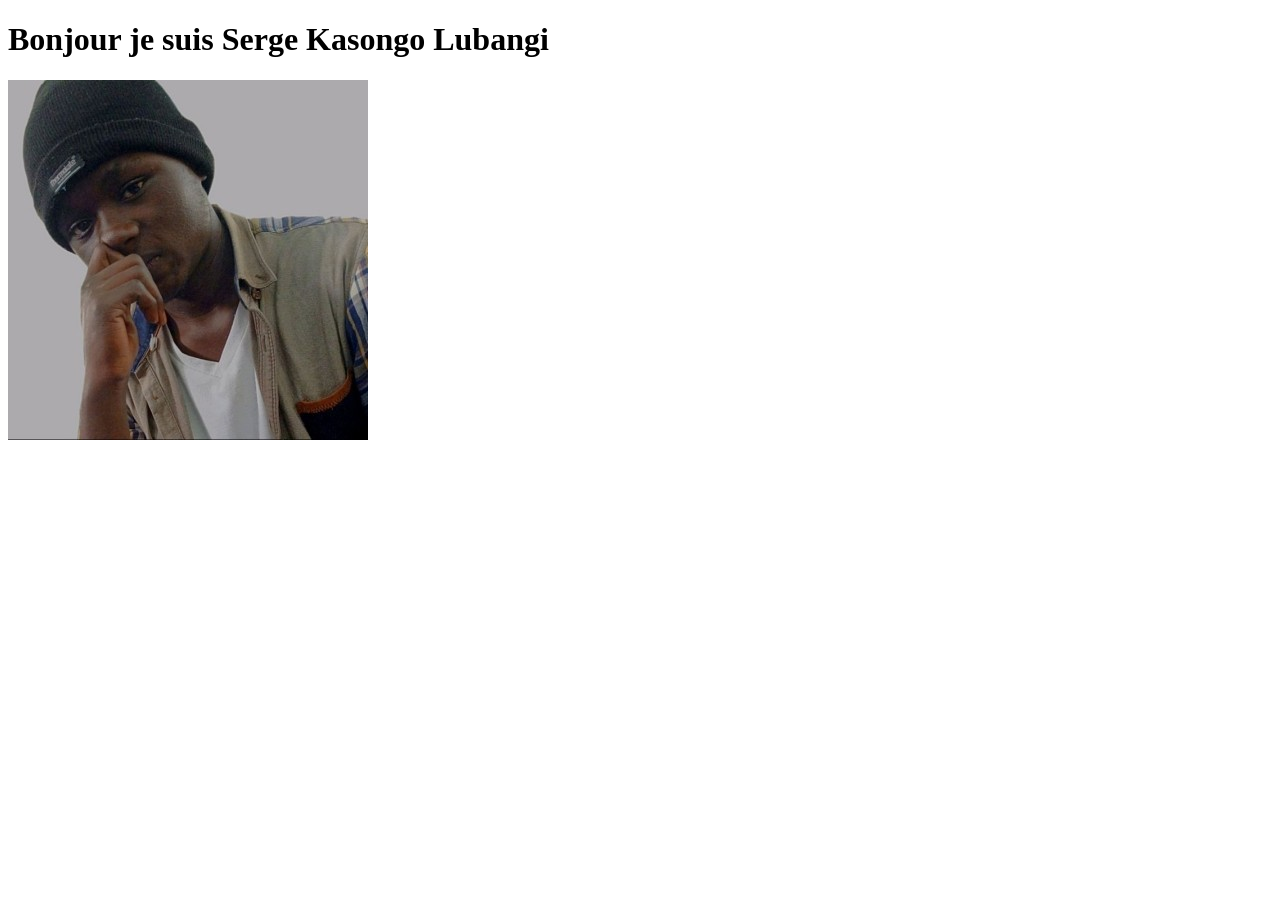
==== index.html @ a4df9f0f "Ajout de l'image" ====
<!DOCTYPE html>
<html lang="en">
<head>
    <meta charset="UTF-8">
    <meta name="viewport" content="width=device-width, initial-scale=1.0">
    <title>Document</title>
</head>
<body>
    <h1>Bonjour je suis <span>Serge Kasongo Lubangi</span></h1>
    <img src="images/image.jpg" alt="">

</body>
</html>
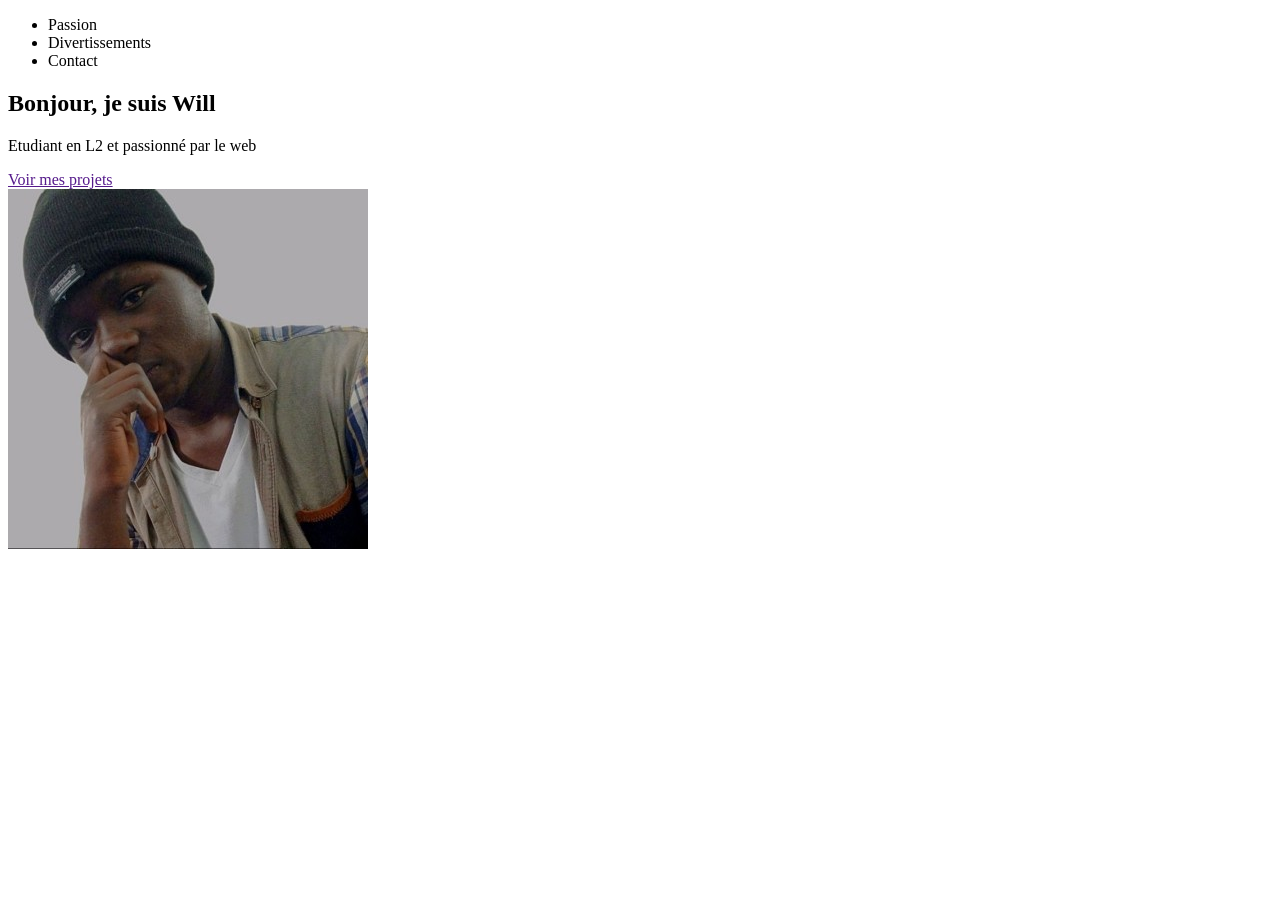
==== commit de90dbe4: "Création du header et de la section hero" ====
--- a/index.html
+++ b/index.html
@@ -3,11 +3,29 @@
 <head>
     <meta charset="UTF-8">
     <meta name="viewport" content="width=device-width, initial-scale=1.0">
-    <title>Document</title>
+    <title>Mon portofolio</title>
 </head>
 <body>
-    <h1>Bonjour je suis <span>Serge Kasongo Lubangi</span></h1>
-    <img src="images/image.jpg" alt="">
-
+    <header>
+        <nav>
+            <ul>
+                <li>Passion</li>
+                <li>Divertissements</li>
+                <li>Contact</li>
+            </ul>
+        </nav>
+    </header>
+    <main>
+        <section>
+            <div>
+                <h1>Bonjour, je suis Will</h1>
+                <p>Etudiant en L2 et passionné par le web</p>
+                <a href="">Voir mes projets</a>
+            </div>
+            <div>
+                <img src="images/image.jpg" alt="Ma photo">
+            </div>
+        </section>
+    </main>
 </body>
 </html>
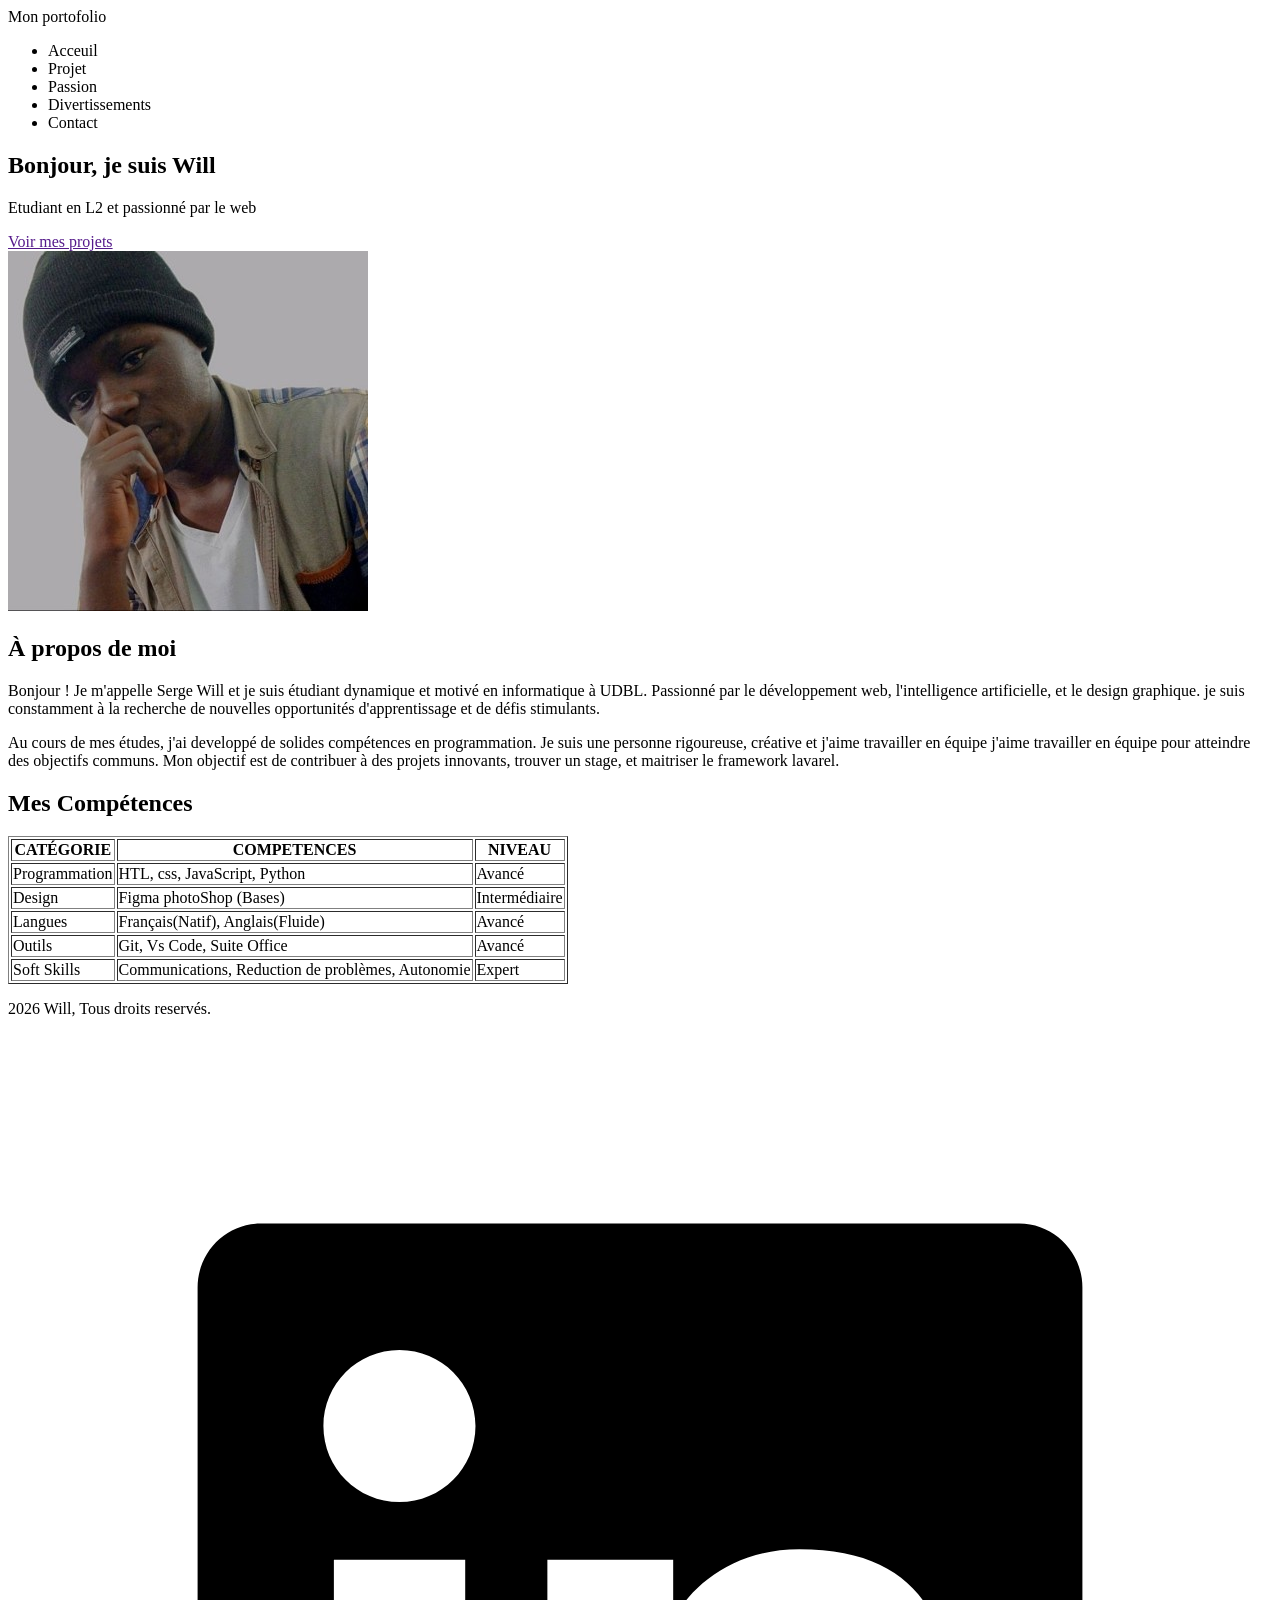
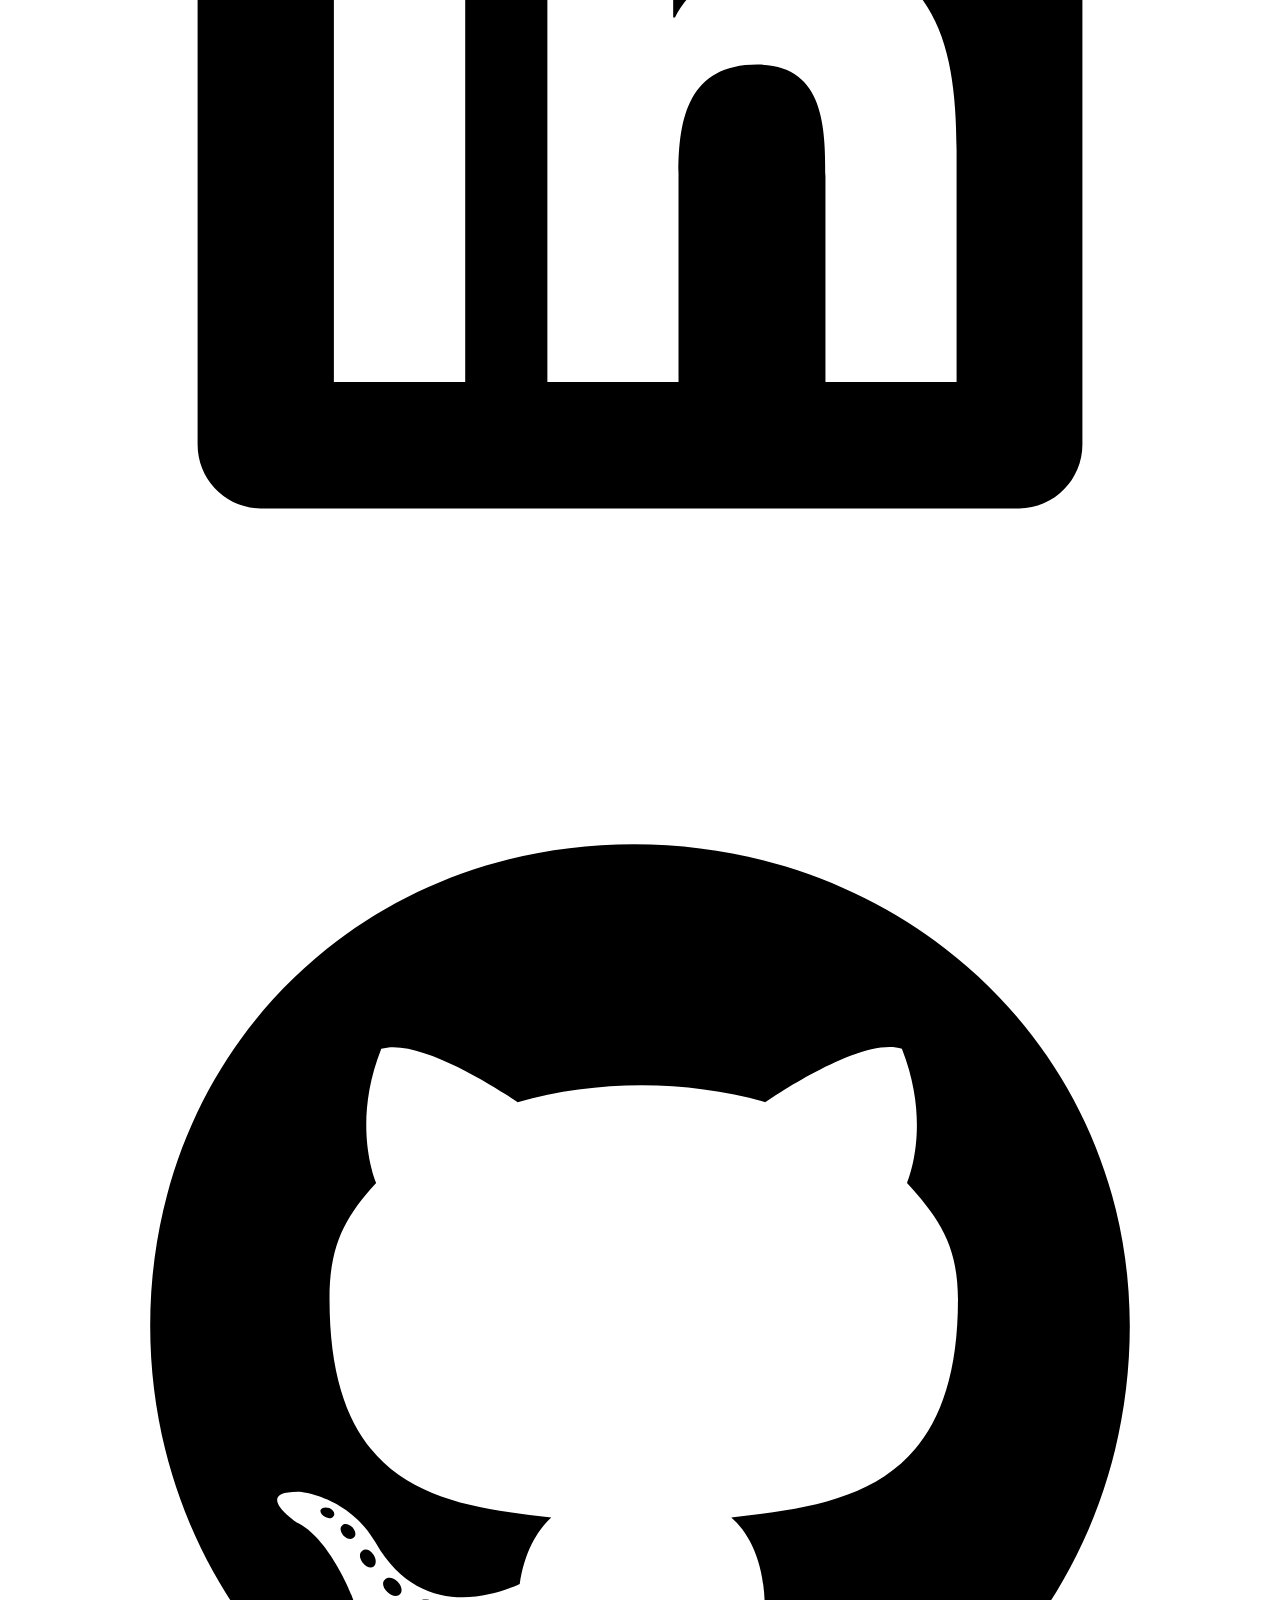
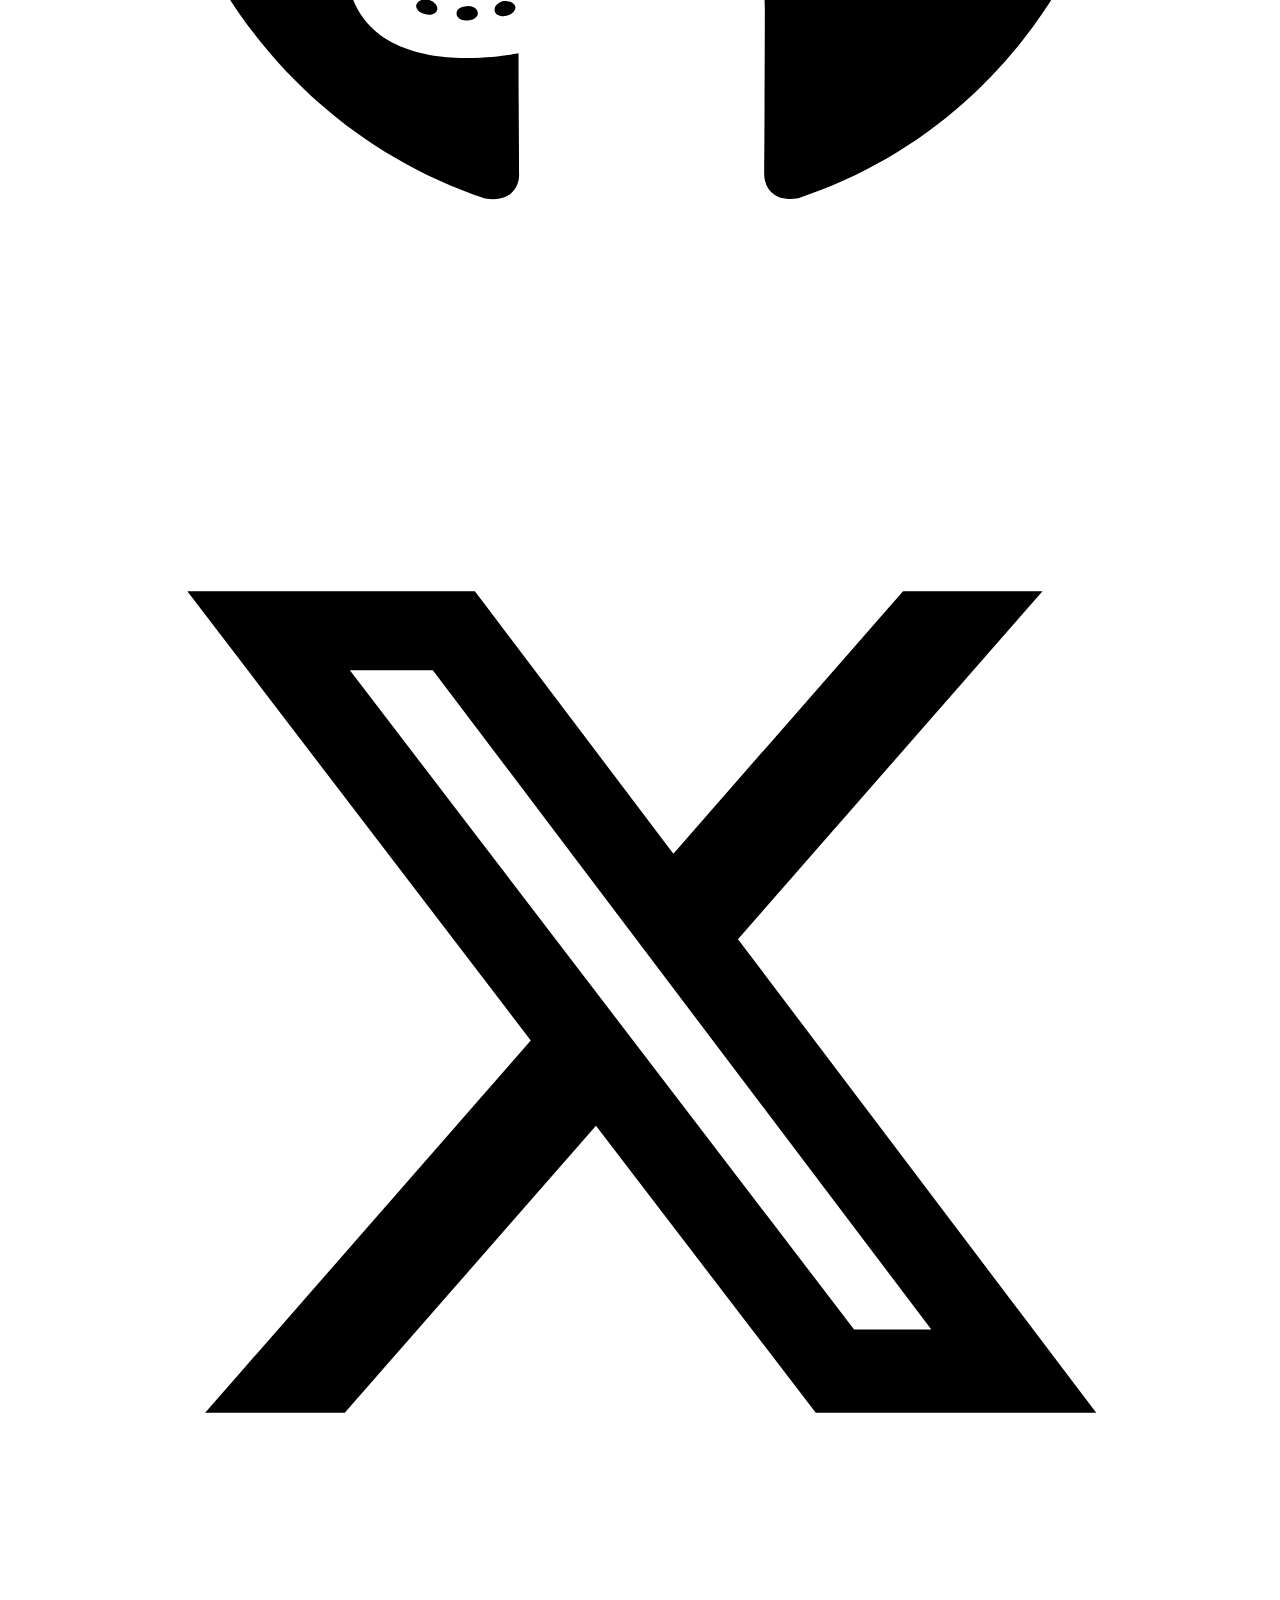
==== commit 72a9fdd5: "Création des  sections A propos, Mes compétences, footer" ====
--- a/index.html
+++ b/index.html
@@ -7,8 +7,11 @@
 </head>
 <body>
     <header>
+        <div>Mon portofolio</div>
         <nav>
             <ul>
+                <li>Acceuil</li>
+                <li>Projet</li>
                 <li>Passion</li>
                 <li>Divertissements</li>
                 <li>Contact</li>
@@ -26,6 +29,59 @@
                 <img src="images/image.jpg" alt="Ma photo">
             </div>
         </section>
+        <section>
+            <h2>À propos de moi</h2>
+            <p>Bonjour ! Je m'appelle Serge Will et je suis étudiant dynamique et motivé en informatique à UDBL. Passionné par le développement web, l'intelligence artificielle, et le design graphique. je suis constamment à la recherche de nouvelles opportunités d'apprentissage et de défis stimulants.</p>
+            <p>Au cours de mes études, j'ai developpé de solides compétences en programmation. Je suis une personne rigoureuse, créative et j'aime travailler en équipe j'aime travailler en équipe pour atteindre des objectifs communs. Mon objectif est de contribuer à des projets innovants, trouver un stage, et maitriser le framework lavarel.</p>
+        </section>
+        <section>
+            <h2>Mes Compétences</h2>
+            <table border>
+                <thead>
+                    <tr>
+                        <th>CATÉGORIE</th>
+                        <th>COMPETENCES</th>
+                        <th>NIVEAU</th>
+                    </tr>
+                </thead>
+                <tbody>
+                    <tr>
+                        <td>Programmation</td>
+                        <td>HTL, css, JavaScript, Python</td>
+                        <td>Avancé</td>
+                    </tr>
+                    <tr>
+                        <td>Design</td>
+                        <td>Figma photoShop (Bases)</td>
+                        <td>Intermédiaire</td>
+                    </tr>
+                    <tr>
+                        <td>Langues</td>
+                        <td>Français(Natif), Anglais(Fluide)</td>
+                        <td>Avancé</td>
+                    </tr>
+                    <tr>
+                        <td>Outils</td>
+                        <td>Git, Vs Code, Suite Office</td>
+                        <td>Avancé</td>
+                    </tr>
+                    <tr>
+                        <td>Soft Skills</td>
+                        <td>Communications, Reduction de problèmes, Autonomie</td>
+                        <td>Expert</td>
+                    </tr>
+                </tbody>
+            </table>
+
+        </section>
     </main>
+    <footer>
+        <div><p>2026 Will, Tous droits reservés.</p></div>
+        <div>
+            <a href="#"><img src="icons/linkedin.svg" alt="Linkdin Icon"></a>
+            <a href="#"><img src="icons/github.svg" alt="Github Icon"></a>
+            <a href="#"><img src="icons/x.svg" alt="X Icon"></a>
+        </div>
+    </footer>
 </body>
 </html>
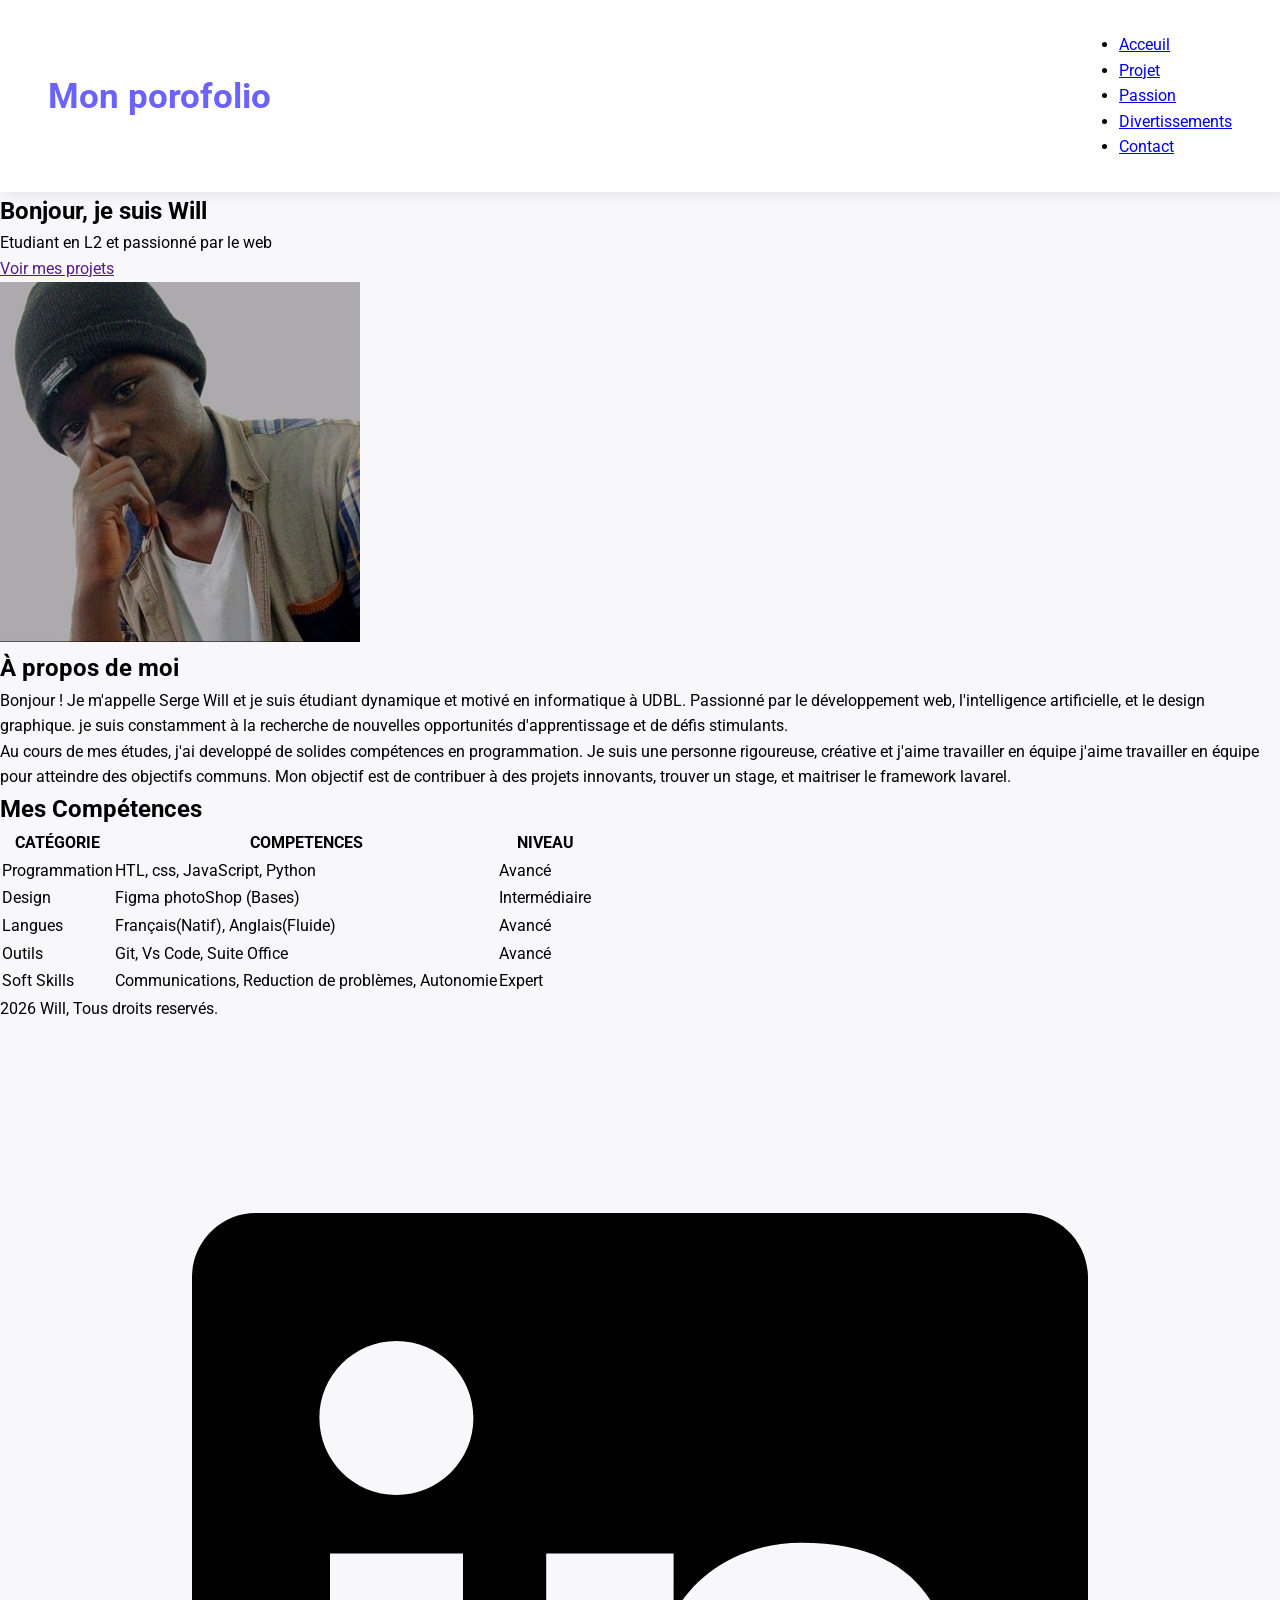
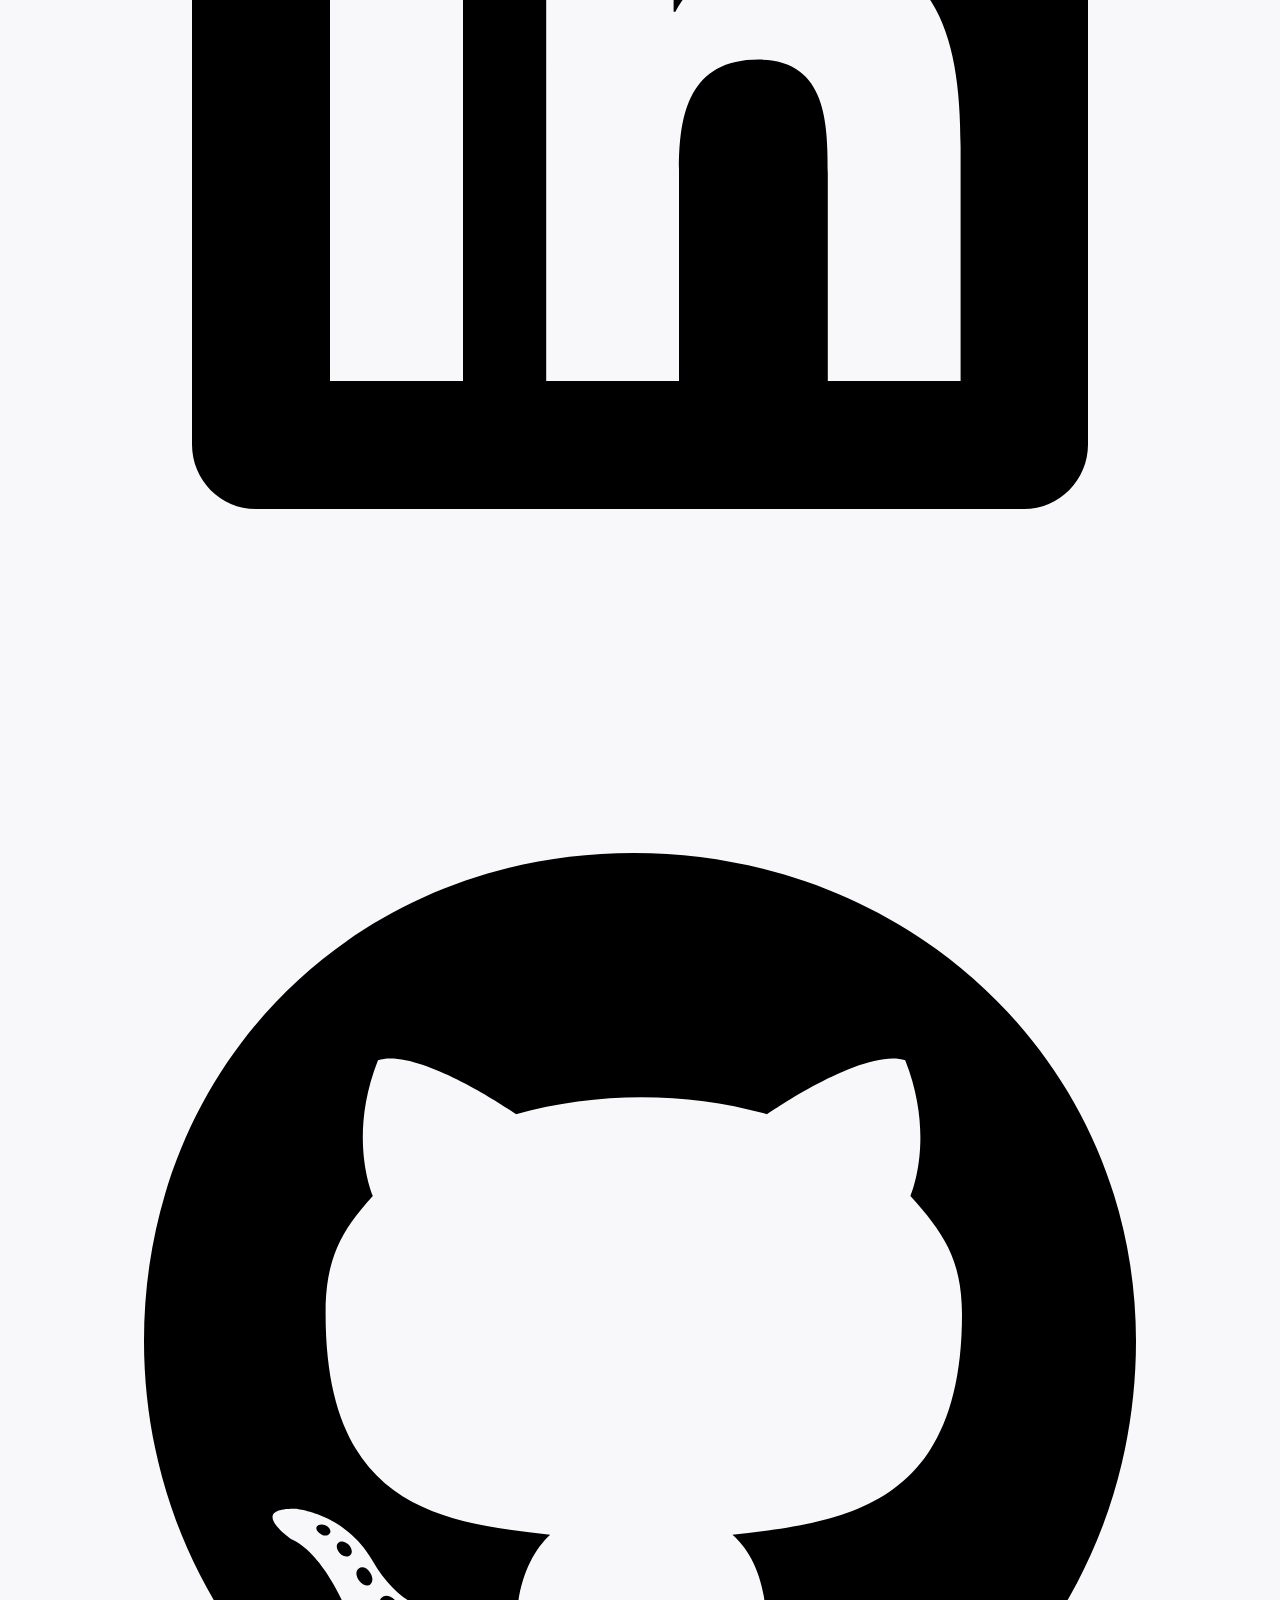
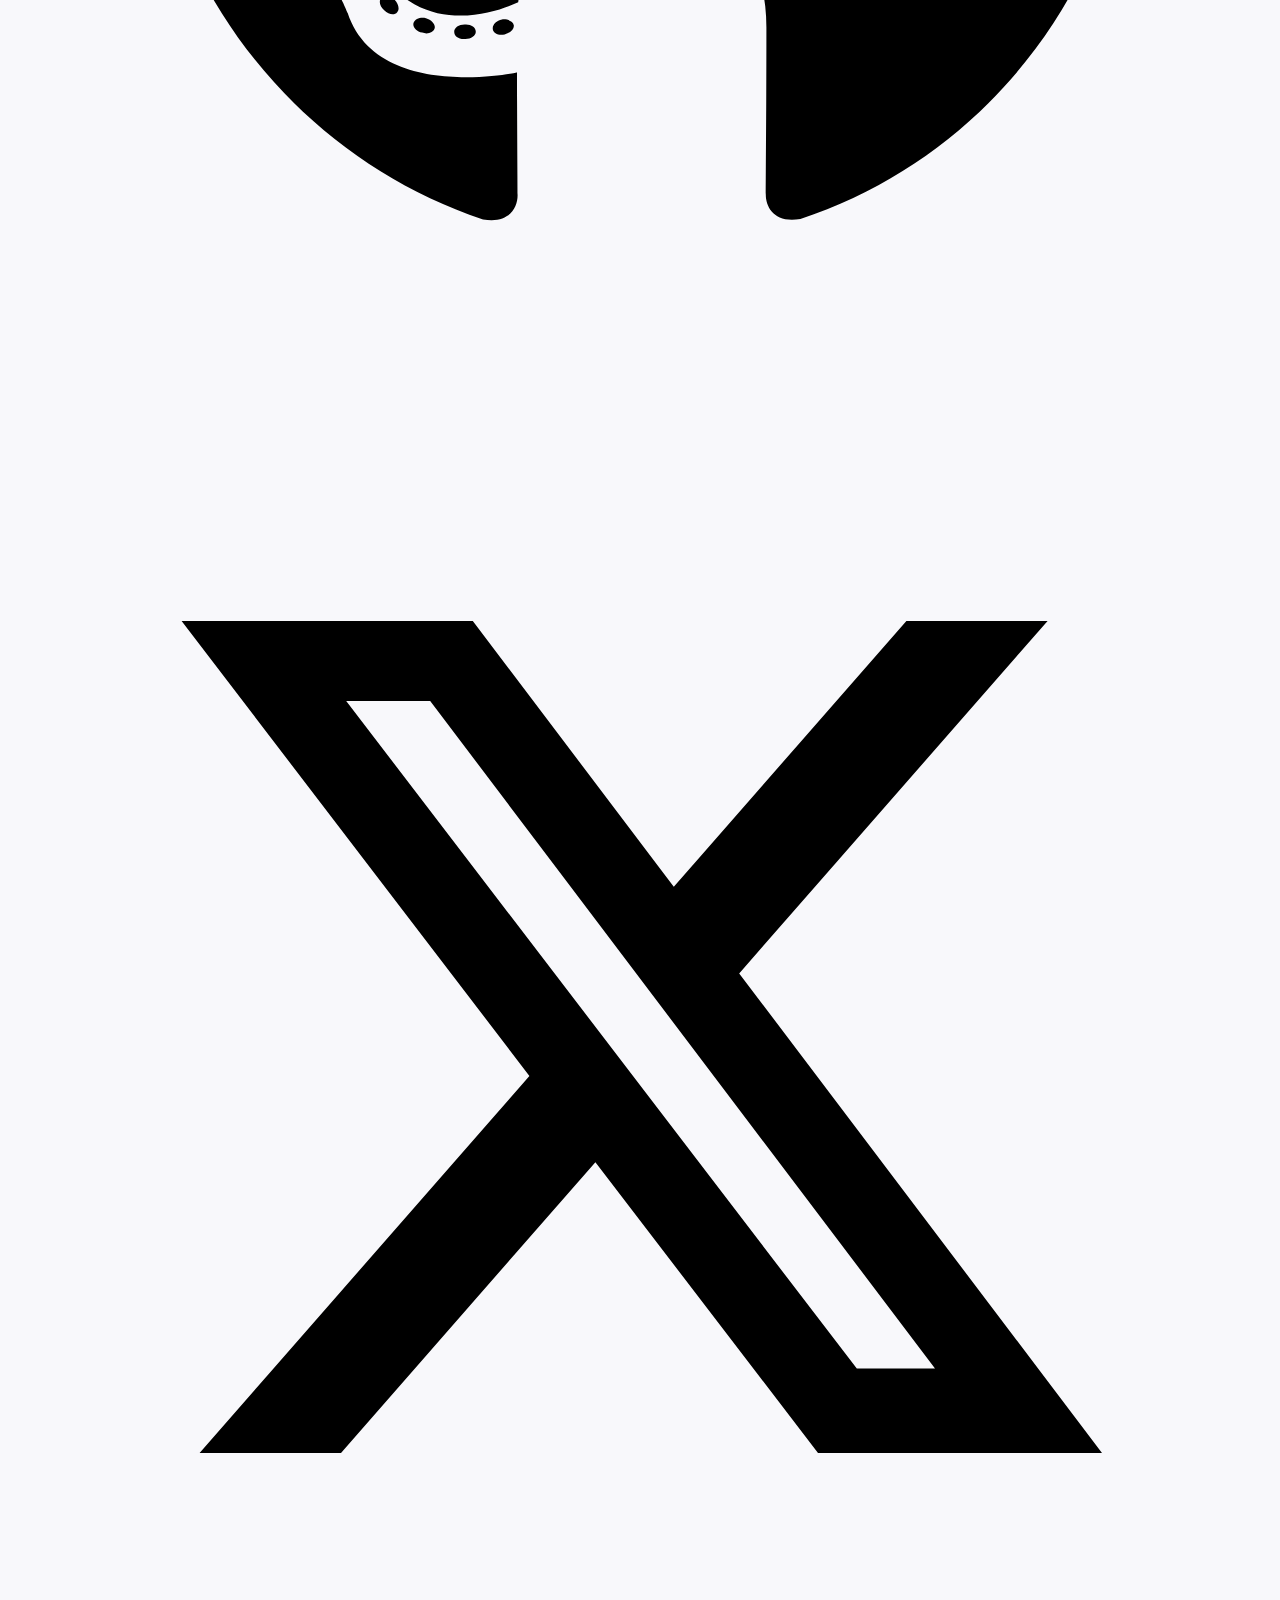
==== commit f1c25417: "Stylisation du header" ====
--- a/index.html
+++ b/index.html
@@ -4,39 +4,45 @@
     <meta charset="UTF-8">
     <meta name="viewport" content="width=device-width, initial-scale=1.0">
     <title>Mon portofolio</title>
+    <link rel="stylesheet" href="css/style.css">
+    <link rel="preconnect" href="https://fonts.googleapis.com">
+<link rel="preconnect" href="https://fonts.gstatic.com" crossorigin>
+<link href="https://fonts.googleapis.com/css2?family=Roboto:ital,wght@0,100..900;1,100..900&display=swap" rel="stylesheet">
 </head>
 <body>
     <header>
-        <div>Mon portofolio</div>
+       <div>
+        <a href="">Mon porofolio</a>
+       </div>
         <nav>
             <ul>
-                <li>Acceuil</li>
-                <li>Projet</li>
-                <li>Passion</li>
-                <li>Divertissements</li>
-                <li>Contact</li>
+                <li class="active"><a href="#">Acceuil</a></li>
+                <li><a href="#">Projet</a></li>
+                <li><a href="#">Passion</a></li>
+                <li><a href="#">Divertissements</a></li>
+                <li><a href="#">Contact</a></li>
             </ul>
         </nav>
     </header>
     <main>
-        <section>
-            <div>
+        <section class="hero">
+            <div class="grettings">
                 <h1>Bonjour, je suis Will</h1>
                 <p>Etudiant en L2 et passionné par le web</p>
                 <a href="">Voir mes projets</a>
             </div>
-            <div>
+            <div class="avatar">
                 <img src="images/image.jpg" alt="Ma photo">
             </div>
         </section>
-        <section>
+        <section class="about-me">
             <h2>À propos de moi</h2>
             <p>Bonjour ! Je m'appelle Serge Will et je suis étudiant dynamique et motivé en informatique à UDBL. Passionné par le développement web, l'intelligence artificielle, et le design graphique. je suis constamment à la recherche de nouvelles opportunités d'apprentissage et de défis stimulants.</p>
             <p>Au cours de mes études, j'ai developpé de solides compétences en programmation. Je suis une personne rigoureuse, créative et j'aime travailler en équipe j'aime travailler en équipe pour atteindre des objectifs communs. Mon objectif est de contribuer à des projets innovants, trouver un stage, et maitriser le framework lavarel.</p>
         </section>
-        <section>
+        <section class="skills">
             <h2>Mes Compétences</h2>
-            <table border>
+            <table>
                 <thead>
                     <tr>
                         <th>CATÉGORIE</th>
--- a/css/style.css
+++ b/css/style.css
@@ -0,0 +1,42 @@
+
+:root {
+    
+    --violet-doux: #6C63FF;
+    --violet-fonce: #534EDO;
+    --orange-vif: #FFA726;
+    --gris-tres-fonce: #333;
+    --gris-tres-clair: #f8f8fb;
+    --gris-clair: #eee;
+
+}
+
+* {
+    margin: 0;
+    padding: 0;
+    box-sizing: border-box;
+}
+
+body{
+    background-color: var(--gris-tres-clair);
+    font-family: Roboto, sans-serif;
+    line-height: 1.6;
+}
+
+header {
+    background-color: white;
+    box-shadow: 2px 6px 10px rgba(0, 0, 0, 0.05);
+    position: sticky;
+    top: 0;
+    z-index: 100;
+    display: flex;
+    justify-content: space-between;
+    align-items: center;
+    padding: 2rem 3rem;
+}
+
+header div a {
+    text-decoration: none;
+    font-size: 2.2rem;
+    font-weight: bold;
+    color: var(--violet-doux);
+}
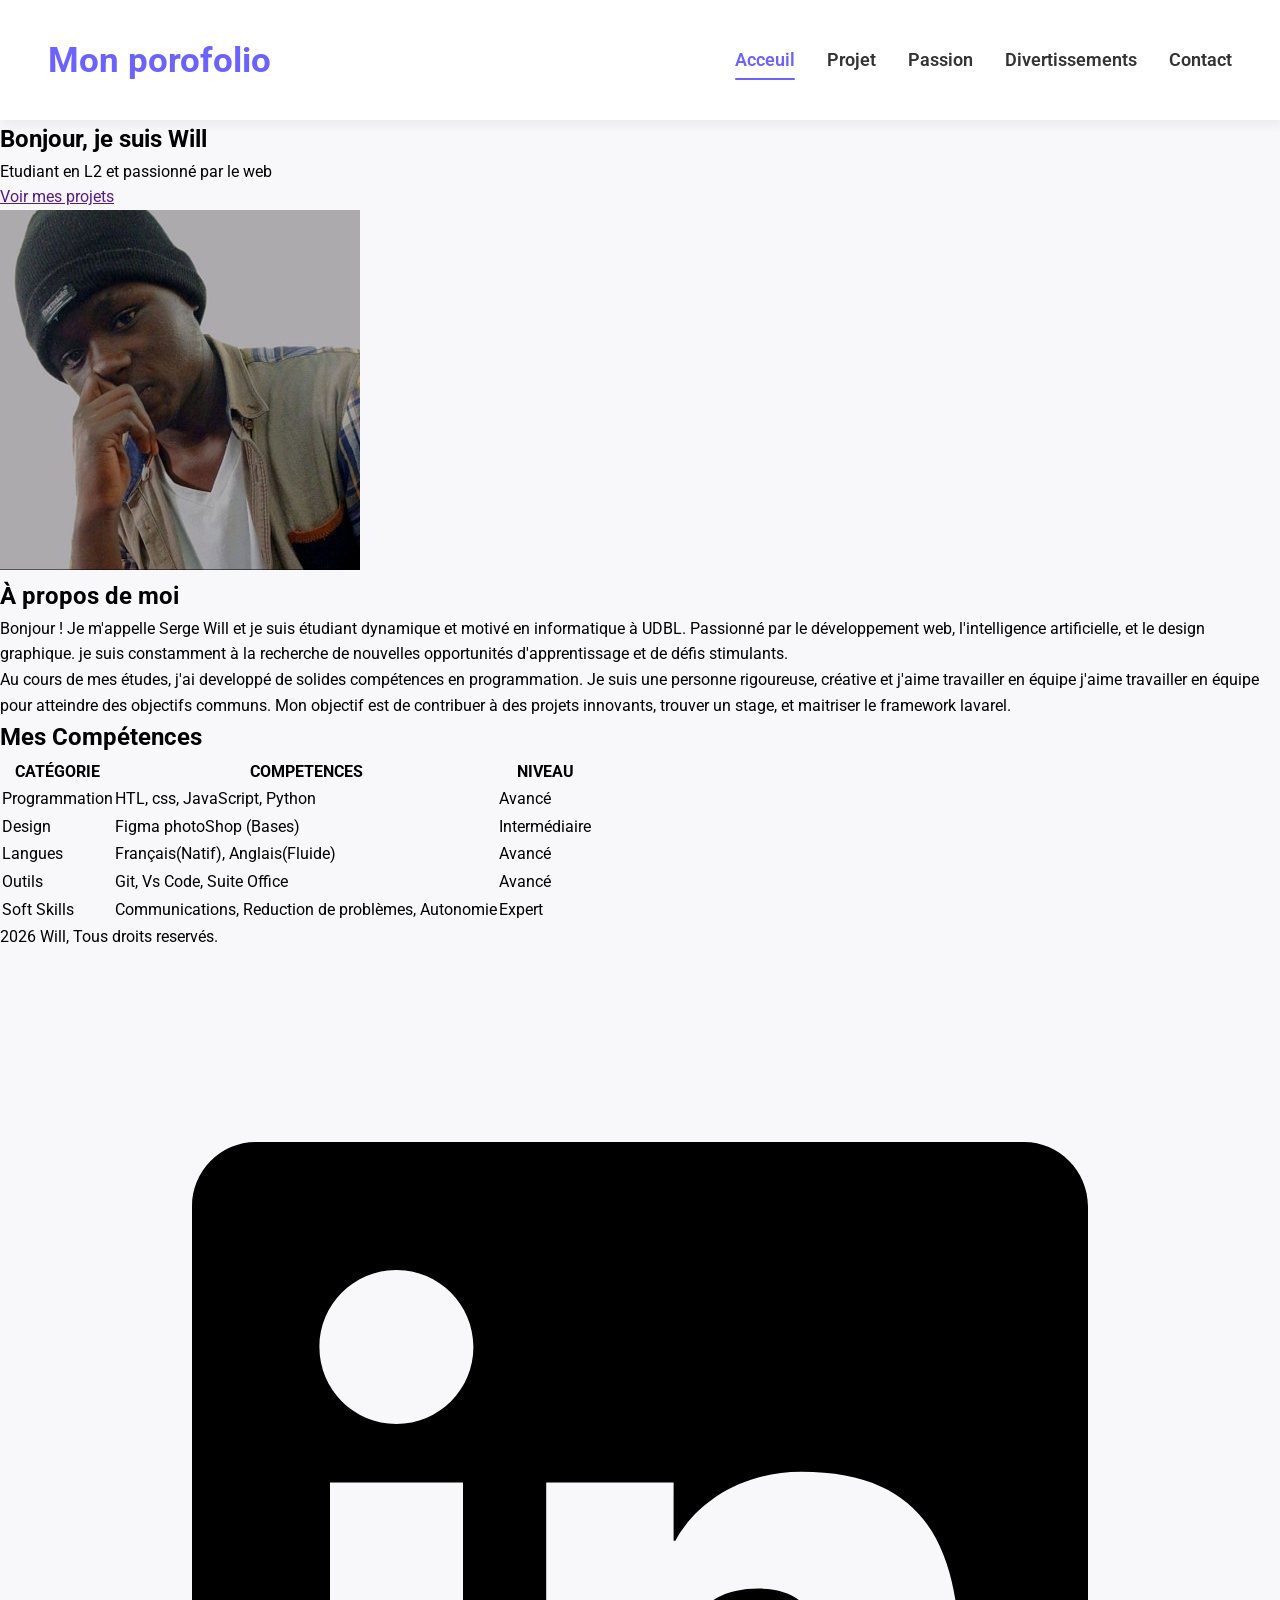
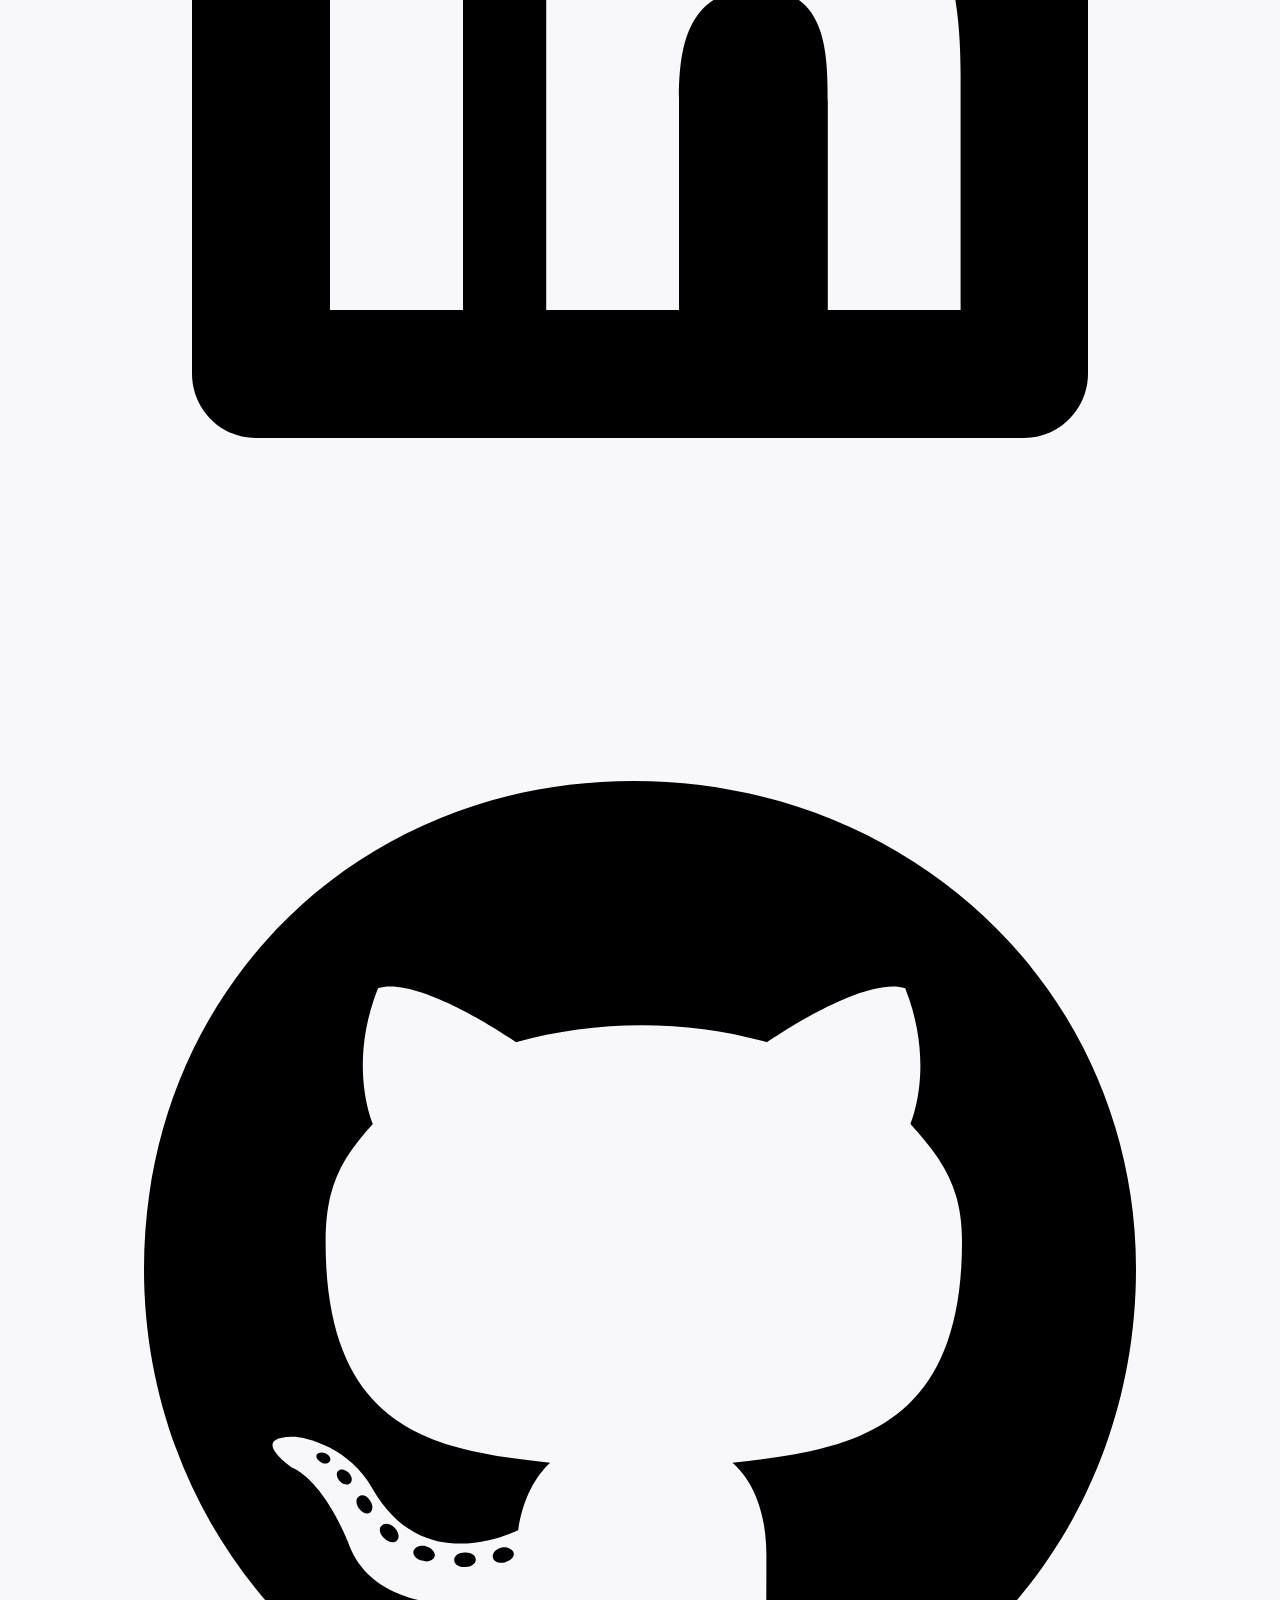
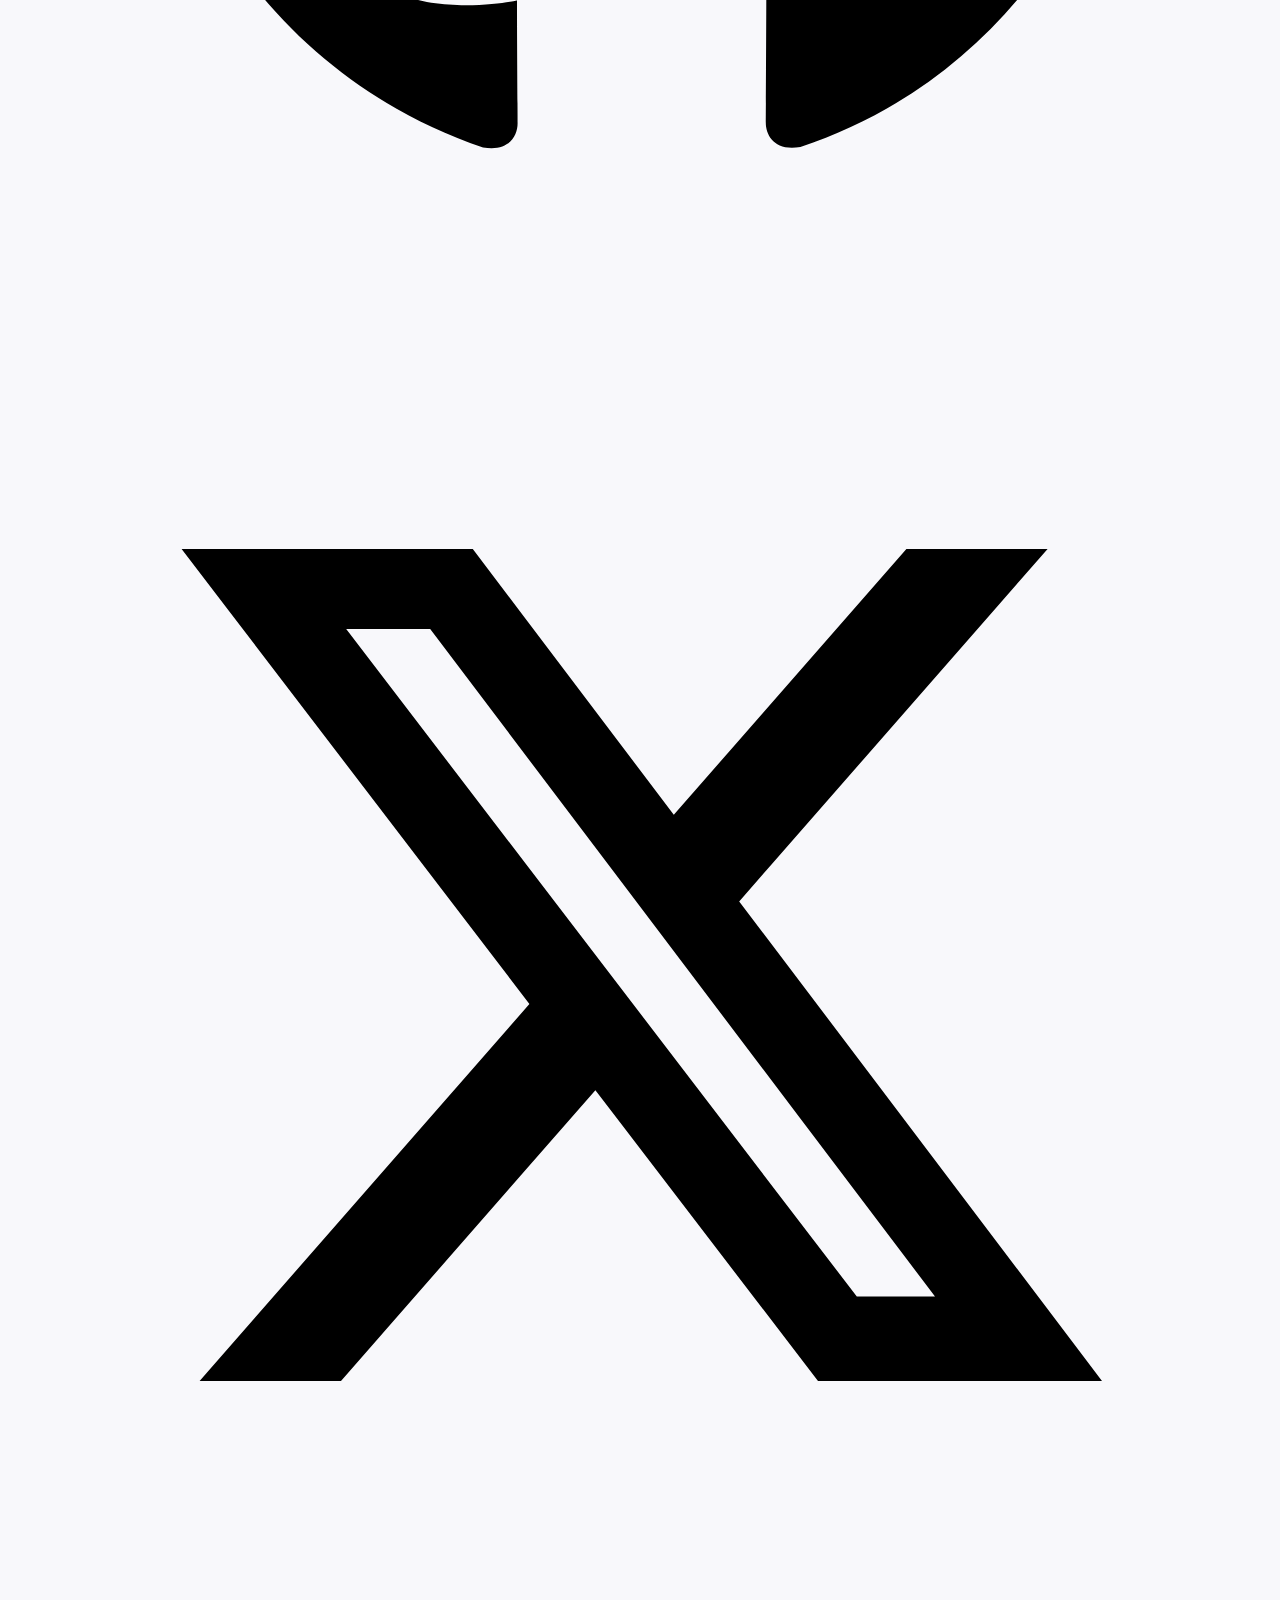
==== commit bcb5a897: "Stylisation du menu et création des autres pages" ====
--- a/index.html
+++ b/index.html
@@ -16,11 +16,11 @@
        </div>
         <nav>
             <ul>
-                <li class="active"><a href="#">Acceuil</a></li>
-                <li><a href="#">Projet</a></li>
-                <li><a href="#">Passion</a></li>
-                <li><a href="#">Divertissements</a></li>
-                <li><a href="#">Contact</a></li>
+                <li ><a href="index.html" class="active">Acceuil</a></li>
+                <li><a href="projet.html">Projet</a></li>
+                <li><a href="passion.html">Passion</a></li>
+                <li><a href="divertissement.html">Divertissements</a></li>
+                <li><a href="contact.html">Contact</a></li>
             </ul>
         </nav>
     </header>
--- a/css/style.css
+++ b/css/style.css
@@ -39,4 +39,46 @@
     font-size: 2.2rem;
     font-weight: bold;
     color: var(--violet-doux);
+}
+
+nav ul {
+    list-style: none;
+    text-decoration: none;
+    display: flex;
+    gap: 2rem;
+}
+
+ul li a {
+    text-decoration: none;
+    color: var(--gris-tres-fonce);
+    font-size: 1.1rem;
+    font-weight: 600;
+    position: relative;
+    padding: 10px 0;
+}
+ul li a:hover {
+    color: var(--violet-doux);
+}
+
+ul li a::after {
+    content: '';
+    border-radius: 5px;
+    position: absolute;
+    background-color: var(--violet-doux);
+    left: 0;
+    bottom: 0;
+    width: 0%;
+    height: 2.5px;
+    transition: width 0.3s ease;
+}
+
+ul li a:hover::after {
+    width: 100%;  
+}
+
+a.active {
+    color: var(--violet-doux);
+}
+a.active::after {
+    width: 100%;  
 }
